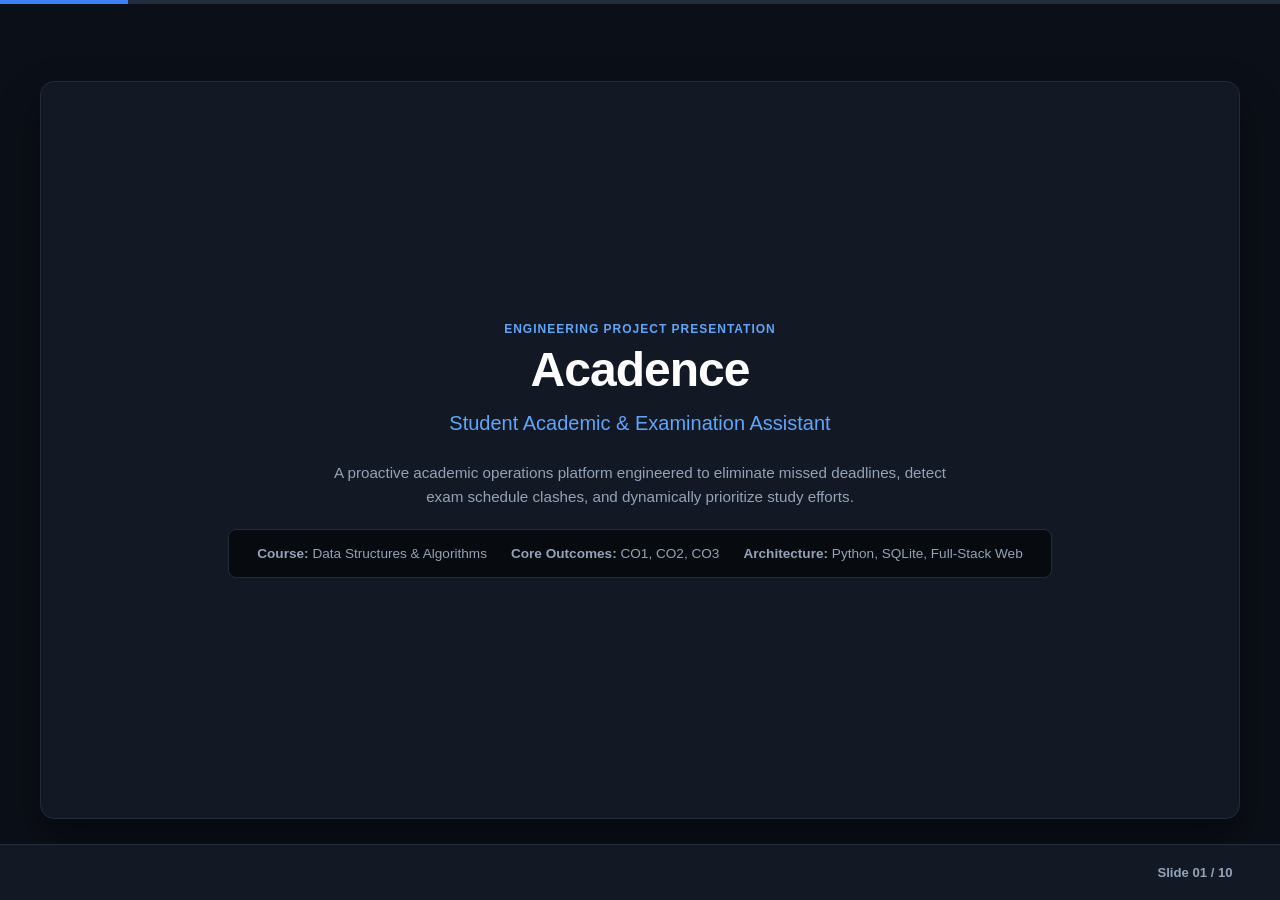
==== DSA-MicroProj.html @ 4ec6ca2e "Addition of PPT." ====
<!DOCTYPE html>
<html lang="en">
<head>
  <meta charset="UTF-8">
  <meta name="viewport" content="width=device-width, initial-scale=1.0">
  <title>Acadence Presentation | Student Academic & Examination Assistant</title>
  <style>
    :root {
      --bg: #0b0f17;
      --surface: #121924;
      --surface-border: #212c3d;
      --primary: #3b82f6;
      --primary-light: #60a5fa;
      --accent: #8b5cf6;
      --danger: #ef4444;
      --warning: #f59e0b;
      --success: #10b981;
      --text: #f1f5f9;
      --text-muted: #94a3b8;
      --text-dim: #64748b;
      --code-bg: #070a0f;
        --font-scale: 1.15; /* Increase this to scale everything up */
  --base-font-size: 1rem;
    }

    * {
      box-sizing: border-box;
      margin: 0;
      padding: 0;
      font-family: -apple-system, BlinkMacSystemFont, "Segoe UI", Roboto, Helvetica, Arial, sans-serif;
    }

    body {
      background-color: var(--bg);
      color: var(--text);
      overflow: hidden;
      height: 100vh;
      width: 100vw;
      display: flex;
      flex-direction: column;
      user-select: none;
    }

    /* Top Progress Bar */
    .progress-bar-container {
      width: 100%;
      height: 4px;
      background: var(--surface-border);
      position: fixed;
      top: 0;
      left: 0;
      z-index: 100;
    }
    .progress-bar {
      height: 100%;
      background: var(--primary);
      width: 10%;
      transition: width 0.3s ease;
    }

    /* Presentation Viewport */
    .deck-container {
      flex: 1;
      position: relative;
      display: flex;
      align-items: center;
      justify-content: center;
      padding: 40px 60px;
    }

    .slide {
      display: none;
      width: 100%;
      max-width: 1200px;
      height: 82vh;
      background: var(--surface);
      border: 1px solid var(--surface-border);
      border-radius: 14px;
      padding: 48px 56px;
      position: absolute;
      overflow-y: auto;
      box-shadow: 0 20px 40px rgba(0, 0, 0, 0.4);
      animation: fadeIn 0.25s ease forwards;
    }

    .slide.active {
      display: flex;
      flex-direction: column;
    }

    @keyframes fadeIn {
      from { opacity: 0; transform: translateY(8px); }
      to { opacity: 1; transform: translateY(0); }
    }

    /* Slide Header */
    .slide-tag {
      font-size: 0.75rem;
      font-weight: 700;
      color: var(--primary-light);
      text-transform: uppercase;
      letter-spacing: 1px;
      margin-bottom: 6px;
    }
    .slide-title {
      font-size: 1.85rem;
      font-weight: 700;
      color: #ffffff;
      letter-spacing: -0.5px;
      margin-bottom: 8px;
    }
    .slide-subtitle {
      font-size: 0.95rem;
      color: var(--text-muted);
      margin-bottom: 24px;
      line-height: 1.5;
    }

    .slide-body {
      flex: 1;
      display: flex;
      flex-direction: column;
      justify-content: center;
    }

    /* Grid Layouts */
    .grid-2 {
      display: grid;
      grid-template-columns: 1fr 1fr;
      gap: 24px;
    }
    .grid-3 {
      display: grid;
      grid-template-columns: repeat(3, 1fr);
      gap: 20px;
    }

    .card {
      background: rgba(255, 255, 255, 0.02);
      border: 1px solid var(--surface-border);
      border-radius: 10px;
      padding: 20px 24px;
    }
    .card-title {
      font-size: 1rem;
      font-weight: 600;
      color: #ffffff;
      margin-bottom: 10px;
    }
    .card-text {
      font-size: 0.86rem;
      color: var(--text-muted);
      line-height: 1.6;
    }

    /* Tables */
    table {
      width: 100%;
      border-collapse: collapse;
      font-size: 0.82rem;
      margin-top: 8px;
    }
    th, td {
      padding: 9px 12px;
      text-align: left;
      border-bottom: 1px solid var(--surface-border);
    }
    th {
      background: var(--code-bg);
      color: var(--primary-light);
      font-weight: 600;
      text-transform: uppercase;
      font-size: 0.72rem;
      letter-spacing: 0.5px;
    }
    tr:hover td { background: rgba(255, 255, 255, 0.02); }

    /* Code & Formulas */
    .formula-box {
      background: var(--code-bg);
      border: 1px solid var(--surface-border);
      border-left: 3px solid var(--primary);
      padding: 12px 18px;
      border-radius: 6px;
      font-family: ui-monospace, SFMono-Regular, Menlo, Monaco, Consolas, monospace;
      font-size: 0.85rem;
      color: var(--primary-light);
      margin: 12px 0;
    }

    .badge {
      display: inline-block;
      padding: 3px 8px;
      border-radius: 4px;
      font-size: 0.72rem;
      font-weight: 600;
      text-transform: uppercase;
      letter-spacing: 0.5px;
    }
    .badge-primary { background: rgba(59, 130, 246, 0.15); color: var(--primary-light); border: 1px solid rgba(59, 130, 246, 0.3); }
    .badge-danger { background: rgba(239, 68, 68, 0.15); color: var(--danger); border: 1px solid rgba(239, 68, 68, 0.3); }
    .badge-warning { background: rgba(245, 158, 11, 0.15); color: var(--warning); border: 1px solid rgba(245, 158, 11, 0.3); }
    .badge-success { background: rgba(16, 185, 129, 0.15); color: var(--success); border: 1px solid rgba(16, 185, 129, 0.3); }

    /* Bottom Control Bar */
    .controls-bar {
      height: 56px;
      background: var(--surface);
      border-top: 1px solid var(--surface-border);
      padding: 0 40px;
      display: flex;
      align-items: center;
      justify-content: space-between;
      position: fixed;
      bottom: 0;
      left: 0;
      right: 0;
      z-index: 90;
    }

    .key-hints {
      font-size: 0.78rem;
      color: var(--text-dim);
      display: flex;
      gap: 16px;
    }
    .kbd {
      background: var(--code-bg);
      border: 1px solid var(--surface-border);
      padding: 2px 6px;
      border-radius: 4px;
      color: var(--text-muted);
      font-family: monospace;
    }

    .nav-buttons {
      display: flex;
      align-items: center;
      gap: 12px;
    }

    .btn {
      background: var(--surface-border);
      border: 1px solid var(--surface-border);
      color: var(--text);
      padding: 6px 14px;
      border-radius: 6px;
      font-size: 0.8rem;
      font-weight: 500;
      cursor: pointer;
      transition: background 0.15s, border-color 0.15s;
    }
    .btn:hover { background: rgba(255, 255, 255, 0.1); border-color: var(--primary); }

    .slide-counter {
      font-size: 0.82rem;
      font-weight: 600;
      color: var(--text-muted);
      min-width: 90px;
      text-align: center;
    }

    /* Custom Title Slide Styling */
    .title-slide {
      text-align: center;
      justify-content: center;
      align-items: center;
    }
    .title-slide h1 {
      font-size: 3rem;
      font-weight: 800;
      color: #ffffff;
      letter-spacing: -1px;
      margin-bottom: 12px;
    }
    .title-slide .tagline {
      font-size: 1.25rem;
      color: var(--primary-light);
      margin-bottom: 24px;
      max-width: 800px;
      line-height: 1.4;
    }
    .title-slide .meta-box {
      background: var(--code-bg);
      border: 1px solid var(--surface-border);
      padding: 16px 28px;
      border-radius: 8px;
      font-size: 0.85rem;
      color: var(--text-muted);
      margin-top: 20px;
      display: inline-flex;
      gap: 24px;
    }
  </style>
</head>
<body>

  <!-- Top Progress Bar -->
  <div class="progress-bar-container">
    <div class="progress-bar" id="progressBar"></div>
  </div>

  <!-- Deck Viewport -->
  <div class="deck-container">

    <!-- SLIDE 1: Title Slide -->
    <div class="slide active title-slide" id="slide-1">
      <div class="slide-tag">Engineering Project Presentation</div>
      <h1>Acadence</h1>
      <p class="tagline">Student Academic & Examination Assistant</p>
      <p style="font-size: 0.95rem; color: var(--text-muted); max-width: 650px; line-height: 1.6;">
        A proactive academic operations platform engineered to eliminate missed deadlines, detect exam schedule clashes, and dynamically prioritize study efforts.
      </p>
      <div class="meta-box">
        <div><strong>Course:</strong> Data Structures & Algorithms</div>
        <div><strong>Core Outcomes:</strong> CO1, CO2, CO3</div>
        <div><strong>Architecture:</strong> Python, SQLite, Full-Stack Web</div>
      </div>
    </div>

    <!-- SLIDE 2: Problem Statement -->
    <div class="slide" id="slide-2">
      <div class="slide-tag">Slide 02 / 10 &bull; Context & Motivation</div>
      <h2 class="slide-title">The Problem: Academic Information Chaos</h2>
      <p class="slide-subtitle">Why traditional student management systems fail college students during crucial exam periods</p>

      <div class="slide-body">
        <div class="grid-2">
          <div class="card" style="border-left: 3px solid var(--danger);">
            <div class="card-title" style="color: var(--danger);">Real Student Pain Points</div>
            <ul style="padding-left: 18px; font-size: 0.86rem; color: var(--text-muted); line-height: 1.8;">
              <li><strong>Fragmented Schedules:</strong> Exam timetables arrive in PDF circulars, assignments in chat channels, and grades in disjointed portals.</li>
              <li><strong>Preventable Deadlines Missed:</strong> Students lose track of submission cut-offs amid concurrent project milestones.</li>
              <li><strong>Unchecked Schedule Clashes:</strong> Overlapping exam time slots go unnoticed until attendance day.</li>
              <li><strong>Reactive Cramming:</strong> Students realize which subjects are below passing threshold only after finals begin.</li>
            </ul>
          </div>

          <div class="card" style="border-left: 3px solid var(--warning);">
            <div class="card-title" style="color: var(--warning);">The Failure of Conventional Tools</div>
            <p class="card-text">
              Conventional college applications are <strong>passive databases</strong>: they allow administrators to record rows, but do nothing to guide student behavior.
            </p>
            <p class="card-text" style="margin-top: 12px;">
              Static to-do lists fail because they lack academic context—they cannot evaluate how an upcoming exam in a 48% average subject is far more critical than a homework task in a 90% subject.
            </p>
          </div>
        </div>
      </div>
    </div>

    <!-- SLIDE 3: The Solution -->
    <div class="slide" id="slide-3">
      <div class="slide-tag">Slide 03 / 10 &bull; Product Vision</div>
      <h2 class="slide-title">The Acadence Paradigm: Proactive Triage</h2>
      <p class="slide-subtitle">Transforming student software from a static record keeper to an intelligent academic operations engine</p>

      <div class="slide-body">
        <div class="grid-3" style="margin-bottom: 20px;">
          <div class="card" style="border-top: 3px solid var(--primary);">
            <div class="card-title">1. What Needs Attention?</div>
            <p class="card-text">
              Evaluates upcoming deadlines, exam proximity, and historical grades to isolate actual academic vulnerabilities.
            </p>
          </div>
          <div class="card" style="border-top: 3px solid var(--accent);">
            <div class="card-title">2. When Does It Need It?</div>
            <p class="card-text">
              Real-time countdown engine, schedule collision detector, and hourly urgency scaling for tasks due in &lt; 48 hours.
            </p>
          </div>
          <div class="card" style="border-top: 3px solid var(--success);">
            <div class="card-title">3. What Action to Take?</div>
            <p class="card-text">
              Deterministic Priority Engine provides an unambiguous daily study schedule with plain-language rationales.
            </p>
          </div>
        </div>

        <div class="card" style="background: var(--code-bg);">
          <div style="font-size: 0.88rem; font-weight: 600; color: #ffffff; margin-bottom: 6px;">Zero Opaque AI Claims: Deterministic & Explainable</div>
          <p style="font-size: 0.82rem; color: var(--text-muted); line-height: 1.5;">
            Every single recommendation, priority score, and study schedule in Acadence is computed using mathematically transparent formulas. Students and evaluators can verify exactly why any task has been prioritized.
          </p>
        </div>
      </div>
    </div>

    <!-- SLIDE 4: Dashboard & Countdown Engine -->
    <div class="slide" id="slide-4">
      <div class="slide-tag">Slide 04 / 10 &bull; Core Module 1</div>
      <h2 class="slide-title">Unified Dashboard & Examination Countdown</h2>
      <p class="slide-subtitle">An executive single-pane cockpit providing immediate operational clarity</p>

      <div class="slide-body">
        <div class="grid-2">
          <div>
            <div class="card" style="margin-bottom: 14px;">
              <div class="card-title">Live Countdown Engine</div>
              <p class="card-text">
                Continuously computes days, hours, and minutes to the closest scheduled examination. Escalates visual priority when an exam falls within 48 hours.
              </p>
            </div>
            <div class="card">
              <div class="card-title">Automated Clash Alert Banner</div>
              <p class="card-text">
                Instantly flags any detected examination schedule collisions with exact subject names and conflicting venues.
              </p>
            </div>
          </div>

          <div class="card">
            <div class="card-title">"What Should I Do Next?" Recommendation</div>
            <p class="card-text" style="margin-bottom: 12px;">
              Prominently displayed on login: highlights the top 3 highest-impact tasks determined by the priority engine.
            </p>
            <div class="formula-box">
              Example Output:<br>
              #1. Process Scheduling Lab Report (Operating Systems)<br>
              Rationale: Overdue by 24h &bull; Subject average vulnerable (53.5%) &bull; Exam in 8 days
            </div>
            <p class="card-text">
              Includes inline one-click status resolution and global Multi-Level Undo support.
            </p>
          </div>
        </div>
      </div>
    </div>

    <!-- SLIDE 5: Academic Planner -->
    <div class="slide" id="slide-5">
      <div class="slide-tag">Slide 05 / 10 &bull; Core Module 2</div>
      <h2 class="slide-title">Smart Academic Planner & Study Scheduler</h2>
      <p class="slide-subtitle">Multi-factor priority ranking and greedy knapsack-style study session planning</p>

      <div class="slide-body">
        <div class="card" style="margin-bottom: 16px;">
          <div class="card-title">Transparent Priority Scoring Formula</div>
          <div class="formula-box">
            Task Score = Urgency_Score + Priority_Weight + Subject_Vulnerability + Effort_Factor
          </div>
          <p class="card-text">
            &bull; <strong>Urgency:</strong> Overdue (&gt; 100 pts) &bull; &lt; 24h (90-75 pts) &bull; &lt; 48h (75-60 pts) &bull; &gt; 7 days (baseline)<br>
            &bull; <strong>Priority:</strong> Critical (40 pts), High (30 pts), Medium (20 pts), Low (10 pts)<br>
            &bull; <strong>Subject Vulnerability:</strong> Boost of up to +35 pts if student average in that subject is below the threshold (&lt; 60%)<br>
            &bull; <strong>Effort Factor:</strong> Quick-win boost (+15 pts) for deliverables requiring 1 to 3 hours
          </p>
        </div>

        <div class="card">
          <div class="card-title">Suggested Daily Study Scheduler</div>
          <p class="card-text">
            Students input available study hours (e.g. 3.5h). The engine greedily allocates the highest-ranked pending tasks fitting within that time budget, eliminating decision paralysis.
          </p>
        </div>
      </div>
    </div>

    <!-- SLIDE 6: Examination Management & Conflict Detection -->
    <div class="slide" id="slide-6">
      <div class="slide-tag">Slide 06 / 10 &bull; Core Module 3</div>
      <h2 class="slide-title">Examination Management & Collision Engine</h2>
      <p class="slide-subtitle">Interval overlap detection and FIFO Academic Service Request Queue</p>

      <div class="slide-body">
        <div class="grid-2">
          <div class="card">
            <div class="card-title">Algorithmic Conflict Detection</div>
            <p class="card-text">
              Performs pairwise interval checking for all scheduled examinations sharing an identical date.
            </p>
            <div class="formula-box">
              Overlap Condition:<br>
              max(start_1, start_2) &lt; min(end_1, end_2)
            </div>
            <p class="card-text">
              If true, the system flags an immediate schedule clash with exact colliding duration, venue, and subjects.
            </p>
          </div>

          <div class="card">
            <div class="card-title">FIFO Academic Request Queue (CO1)</div>
            <p class="card-text">
              Demonstrates First-Come, First-Served processing for administrative student requests (Hall ticket generation, grade re-evaluation, supplementary exams).
            </p>
            <ul style="padding-left: 18px; font-size: 0.84rem; color: var(--text-muted); line-height: 1.6; margin-top: 8px;">
              <li>Engineered using linked nodes with front and rear pointers.</li>
              <li>Strict O(1) enqueue and dequeue operations without array shifting.</li>
              <li>Visual track from FRONT (Exit) to REAR (Entry).</li>
            </ul>
          </div>
        </div>
      </div>
    </div>

    <!-- SLIDE 7: Performance Analyzer -->
    <div class="slide" id="slide-7">
      <div class="slide-tag">Slide 07 / 10 &bull; Core Module 4</div>
      <h2 class="slide-title">Academic Performance Analyzer</h2>
      <p class="slide-subtitle">Explainable decline detection and reverse target score calculation</p>

      <div class="slide-body">
        <div class="grid-2">
          <div class="card">
            <div class="card-title">Explainable Decline Detection</div>
            <p class="card-text">
              Evaluates chronological marks across quizzes, tests, and mid-terms per subject.
            </p>
            <ul style="padding-left: 18px; font-size: 0.84rem; color: var(--text-muted); line-height: 1.6; margin-top: 8px;">
              <li><strong>Sudden Drop:</strong> Flags warning if the latest score drops by &ge; 10% compared to previous assessment.</li>
              <li><strong>Negative Trajectory:</strong> Flags warning if 3 consecutive assessments exhibit a downward trend.</li>
              <li>Prevents surprises before final university grading.</li>
            </ul>
          </div>

          <div class="card">
            <div class="card-title">Reverse Target Score Calculator</div>
            <p class="card-text">
              Given existing weighted marks, determines the exact score needed on an upcoming exam to achieve a target average.
            </p>
            <div class="formula-box">
              Score_Req = [Target * W_total - Current_Weighted_Pts] / W_upcoming
            </div>
            <p class="card-text">
              Validates mathematical feasibility: alerts student if target is already secured or if it exceeds the maximum possible 100% ceiling.
            </p>
          </div>
        </div>
      </div>
    </div>

    <!-- SLIDE 8: Academic Rescue Mode -->
    <div class="slide" id="slide-8">
      <div class="slide-tag">Slide 08 / 10 &bull; Flagship Innovation</div>
      <h2 class="slide-title">Flagship: Academic Rescue Mode</h2>
      <p class="slide-subtitle">An automated emergency triage engine designed for high-stress finals periods</p>

      <div class="slide-body">
        <div class="grid-2" style="margin-bottom: 16px;">
          <div class="card" style="border-left: 4px solid var(--danger);">
            <div class="card-title" style="color: var(--danger);">Academic Crisis Index (0 to 100)</div>
            <p class="card-text">
              Synthesizes emergency risk metrics: overdue count, tasks due in &lt; 48 hours, subjects below threshold (&lt; 60%), and exams within 10 days.
            </p>
            <div style="margin-top: 10px; font-size: 0.85rem;">
              <span class="badge badge-danger">Severe Pressure (&ge; 70)</span>
              <span class="badge badge-warning">Moderate Warning (&ge; 40)</span>
              <span class="badge badge-success">Stable (&lt; 40)</span>
            </div>
          </div>

          <div class="card">
            <div class="card-title">Emergency Triage Scoring Formula</div>
            <div class="formula-box" style="margin: 6px 0;">
              Rescue Score = Urgency * 0.45 + Vulnerability * 0.35 + Priority * 0.15 + QuickWin * 0.05
            </div>
            <p class="card-text">
              Heavily penalizes overdue tasks and subjects at risk of failing, while providing a slight boost to low-effort quick wins.
            </p>
          </div>
        </div>

        <div class="card" style="background: var(--code-bg);">
          <div class="card-title">One-Click Resolution with Real-Time Recalculation</div>
          <p class="card-text">
            Students click "Mark Completed & Recalculate" on recommendation #1. The engine instantly recalculates all task scores and re-ranks remaining tasks in real time without a page refresh.
          </p>
        </div>
      </div>
    </div>

    <!-- SLIDE 9: DSA Core Architecture -->
    <div class="slide" id="slide-9">
      <div class="slide-tag">Slide 09 / 10 &bull; Technical Excellence</div>
      <h2 class="slide-title">DSA-Powered Core: Course Outcome Mapping</h2>
      <p class="slide-subtitle">Production features engineered directly with custom manual Data Structures and Algorithms</p>

      <div class="slide-body">
        <table>
          <thead>
            <tr>
              <th>Course Outcome</th>
              <th>Data Structure / Algorithm</th>
              <th>Complexity</th>
              <th>Real-World Role in Acadence</th>
            </tr>
          </thead>
          <tbody>
            <tr>
              <td><strong>CO1: Linear Structures</strong></td>
              <td>Custom LIFO Stack (`data_structures/stack.py`)</td>
              <td>O(1) Push / Pop / Peek</td>
              <td>Multi-Level Undo Engine reverting task mutations and deletions</td>
            </tr>
            <tr>
              <td><strong>CO1: Linear Structures</strong></td>
              <td>Custom FIFO Queue (`data_structures/queue.py`)</td>
              <td>O(1) Enqueue / Dequeue</td>
              <td>Academic Service Request pipeline using front/rear linked nodes</td>
            </tr>
            <tr>
              <td><strong>CO2: Linked Lists</strong></td>
              <td>Custom Singly Linked List (`data_structures/linked_list.py`)</td>
              <td>O(1) Head Insert &bull; O(n) Search</td>
              <td>In-memory active task registry demonstrating dynamic node allocation</td>
            </tr>
            <tr>
              <td><strong>CO3: Searching</strong></td>
              <td>Manual Binary Search (`algorithms/searching.py`)</td>
              <td>O(log n)</td>
              <td>Fast lookup across pre-sorted exam dates and merit rankings</td>
            </tr>
            <tr>
              <td><strong>CO3: Sorting</strong></td>
              <td>Merge Sort, Insertion Sort, Bubble Sort</td>
              <td>O(n log n) &bull; O(n^2)</td>
              <td>Multi-criteria sorting for tasks, deadlines, and assessment scores</td>
            </tr>
          </tbody>
        </table>
      </div>
    </div>

    <!-- SLIDE 10: Performance Benchmarks & Conclusion -->
    <div class="slide" id="slide-10">
      <div class="slide-tag">Slide 10 / 10 &bull; Verification & Conclusion</div>
      <h2 class="slide-title">DSA Performance Lab & Engineering Summary</h2>
      <p class="slide-subtitle">Empirical validation on scaling datasets and why Acadence stands out as a product</p>

      <div class="slide-body">
        <div class="grid-2" style="margin-bottom: 16px;">
          <div class="card">
            <div class="card-title">Empirical Benchmarking (N = 100 to 5,000)</div>
            <ul style="padding-left: 18px; font-size: 0.84rem; color: var(--text-muted); line-height: 1.7;">
              <li><strong>Storage (CO2):</strong> Linked List head insertion is <strong>10x to 30x faster</strong> than array insertion because of O(1) pointer updates vs O(n) memory shifting.</li>
              <li><strong>Searching (CO3):</strong> Binary Search executes in <strong>&lt; 14 comparisons</strong> at N=5000, achieving a 50x+ empirical speedup over linear traversal.</li>
              <li><strong>Sorting (CO3):</strong> Merge Sort O(n log n) maintains predictable efficiency as N scales.</li>
            </ul>
          </div>

          <div class="card">
            <div class="card-title">Production Quality & Portability</div>
            <ul style="padding-left: 18px; font-size: 0.84rem; color: var(--text-muted); line-height: 1.7;">
              <li><strong>Zero External Dependencies:</strong> Full-stack server runs on standard Python 3 (`http.server` & `sqlite3`).</li>
              <li><strong>Automated Test Coverage:</strong> 9 unit test suites passing in 0.01s.</li>
              <li><strong>Persistent Database:</strong> SQLite schema with one-click demo data reset.</li>
              <li><strong>Dual Frontend:</strong> Full-Stack Web UI + Streamlit interface.</li>
            </ul>
          </div>
        </div>

        <div class="card" style="text-align: center; background: rgba(59, 130, 246, 0.08); border-color: rgba(59, 130, 246, 0.3);">
          <div style="font-size: 1.05rem; font-weight: 700; color: #ffffff;">Acadence: Academic Productivity Grounded in Algorithmic Rigor</div>
          <p style="font-size: 0.84rem; color: var(--text-muted); margin-top: 4px;">Ready for project defense, live evaluation, and real-world student deployment.</p>
        </div>
      </div>
    </div>

  </div>

  <!-- Bottom Control Bar -->
  <footer class="controls-bar">
    <div class="key-hints">
      <!-- <span><span class="kbd">&larr;</span> / <span class="kbd">&rarr;</span> Navigate</span>
      <span><span class="kbd">Space</span> Next</span>
      <span><span class="kbd">F</span> Toggle Fullscreen</span> -->
    </div>

    <div class="nav-buttons">
      <!-- <button class="btn" onclick="prevSlide()">&larr; Prev</button> -->
      <div class="slide-counter" id="slideCounter" >Slide 01 / 10</div>
      <!-- <button class="btn" onclick="nextSlide()">Next &rarr;</button> -->
      <!-- <button class="btn" id="btnFullscreen" onclick="toggleFullscreen()">Fullscreen (F)</button> -->
    </div>
  </footer>

  <script>
    let currentSlide = 1;
    const totalSlides = 10;

    function updateSlide() {
      // Hide all slides
      document.querySelectorAll('.slide').forEach((s, idx) => {
        s.classList.toggle('active', idx + 1 === currentSlide);
      });

      // Update counter
      document.getElementById('slideCounter').textContent = `Slide ${String(currentSlide).padStart(2, '0')} / ${String(totalSlides).padStart(2, '0')}`;

      // Update top progress bar
      const progressPct = (currentSlide / totalSlides) * 100;
      document.getElementById('progressBar').style.width = `${progressPct}%`;
    }

    function nextSlide() {
      if (currentSlide < totalSlides) {
        currentSlide++;
        updateSlide();
      }
    }

    function prevSlide() {
      if (currentSlide > 1) {
        currentSlide--;
        updateSlide();
      }
    }

    function toggleFullscreen() {
      if (!document.fullscreenElement) {
        document.documentElement.requestFullscreen().catch((err) => {
          console.warn(`Fullscreen request failed: ${err.message}`);
        });
      } else {
        if (document.exitFullscreen) {
          document.exitFullscreen();
        }
      }
    }

    // Keyboard Navigation
    document.addEventListener('keydown', (e) => {
      // Toggle Fullscreen with 'f' or 'F'
      if (e.key === 'f' || e.key === 'F') {
        toggleFullscreen();
        return;
      }

      // Navigate Right / Next
      if (e.key === 'ArrowRight' || e.key === 'ArrowDown' || e.key === 'PageDown' || e.key === ' ') {
        e.preventDefault();
        nextSlide();
        return;
      }

      // Navigate Left / Prev
      if (e.key === 'ArrowLeft' || e.key === 'ArrowUp' || e.key === 'PageUp' || e.key === 'Backspace') {
        e.preventDefault();
        prevSlide();
        return;
      }

      // Home & End
      if (e.key === 'Home') {
        currentSlide = 1;
        updateSlide();
      } else if (e.key === 'End') {
        currentSlide = totalSlides;
        updateSlide();
      }
    });

    // Initialize
    updateSlide();
  </script>
</body>
</html>
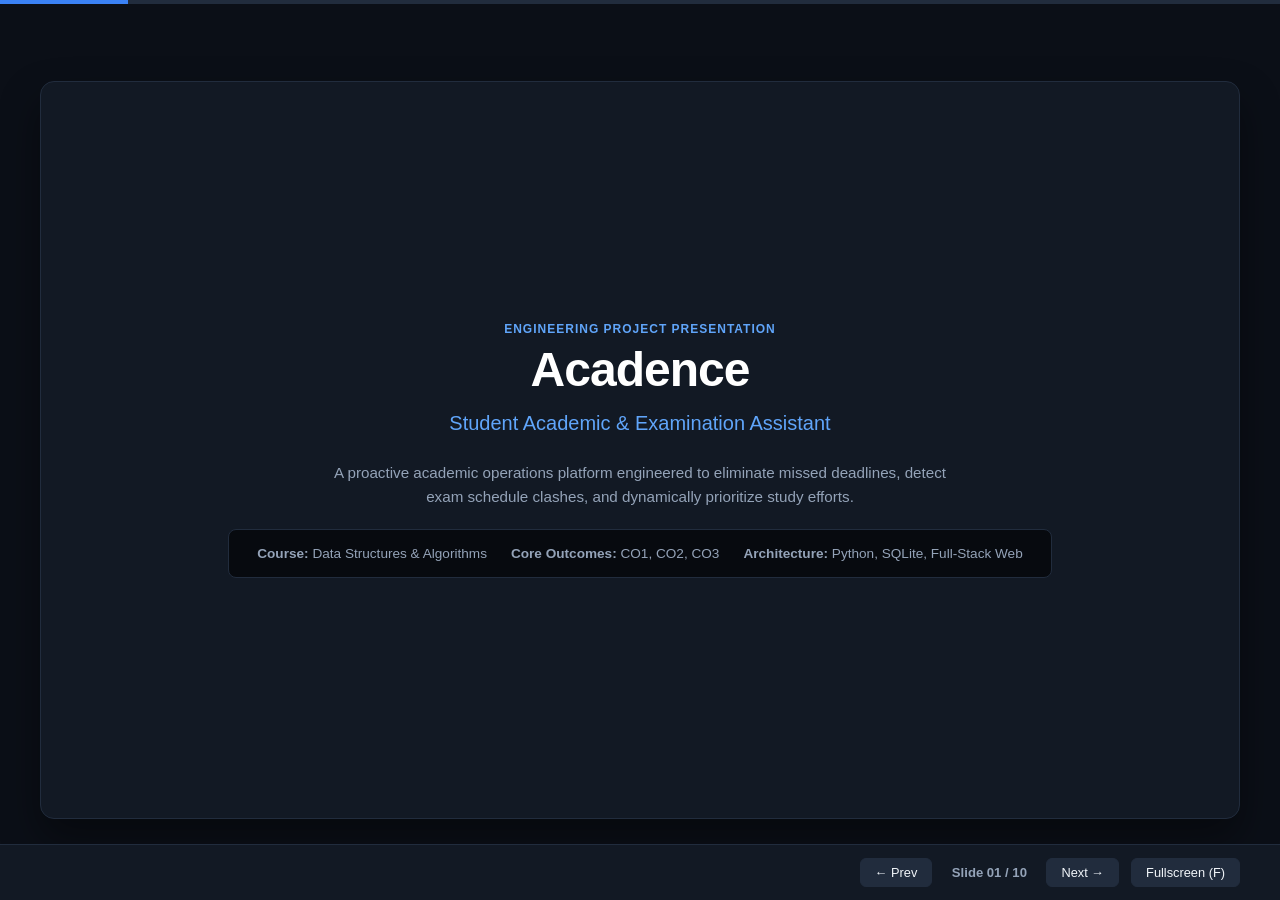
==== commit b87b00f6: "Addition of sec counter and change in PPT." ====
--- a/DSA-MicroProj.html
+++ b/DSA-MicroProj.html
@@ -621,37 +621,41 @@
       </div>
     </div>
 
-    <!-- SLIDE 10: Performance Benchmarks & Conclusion -->
+    <!-- SLIDE 10: Future Scope & Conclusion -->
     <div class="slide" id="slide-10">
-      <div class="slide-tag">Slide 10 / 10 &bull; Verification & Conclusion</div>
-      <h2 class="slide-title">DSA Performance Lab & Engineering Summary</h2>
-      <p class="slide-subtitle">Empirical validation on scaling datasets and why Acadence stands out as a product</p>
+      <div class="slide-tag">Slide 10 / 10 &bull; Roadmap & Conclusion</div>
+      <h2 class="slide-title">Future Scope & Conclusion</h2>
+      <p class="slide-subtitle">Expanding Acadence from an algorithmic microproject into an institutional student platform</p>
 
       <div class="slide-body">
         <div class="grid-2" style="margin-bottom: 16px;">
           <div class="card">
-            <div class="card-title">Empirical Benchmarking (N = 100 to 5,000)</div>
+            <div class="card-title">Institutional Integration & Scalability</div>
             <ul style="padding-left: 18px; font-size: 0.84rem; color: var(--text-muted); line-height: 1.7;">
-              <li><strong>Storage (CO2):</strong> Linked List head insertion is <strong>10x to 30x faster</strong> than array insertion because of O(1) pointer updates vs O(n) memory shifting.</li>
-              <li><strong>Searching (CO3):</strong> Binary Search executes in <strong>&lt; 14 comparisons</strong> at N=5000, achieving a 50x+ empirical speedup over linear traversal.</li>
-              <li><strong>Sorting (CO3):</strong> Merge Sort O(n log n) maintains predictable efficiency as N scales.</li>
+              <li><strong>LMS Sync (Canvas & Moodle):</strong> Automated ingestion of assignment due dates, exam schedules, and grade book entries via REST APIs.</li>
+              <li><strong>Distributed Queue Processing:</strong> Extending FIFO and priority queues to multi-node job schedulers for campus-wide study dispatch.</li>
+              <li><strong>Holistic Attendance Triage:</strong> Combining marks predictions with minimum attendance threshold warnings across subjects.</li>
             </ul>
           </div>
 
           <div class="card">
-            <div class="card-title">Production Quality & Portability</div>
+            <div class="card-title">User Experience & Real-Time Sync</div>
             <ul style="padding-left: 18px; font-size: 0.84rem; color: var(--text-muted); line-height: 1.7;">
-              <li><strong>Zero External Dependencies:</strong> Full-stack server runs on standard Python 3 (`http.server` & `sqlite3`).</li>
-              <li><strong>Automated Test Coverage:</strong> 9 unit test suites passing in 0.01s.</li>
-              <li><strong>Persistent Database:</strong> SQLite schema with one-click demo data reset.</li>
-              <li><strong>Dual Frontend:</strong> Full-Stack Web UI + Streamlit interface.</li>
+              <li><strong>Cross-Platform Mobile App:</strong> React Native / Flutter client with local offline database sync and background push alerts.</li>
+              <li><strong>Collaborative Study Circles:</strong> Peer study group queue where tasks and revision resources are balanced cooperatively.</li>
+              <li><strong>Expanded What-If Analytics:</strong> Multi-semester CGPA forecasting and degree-level graduation trajectory simulations.</li>
             </ul>
           </div>
         </div>
 
-        <div class="card" style="text-align: center; background: rgba(59, 130, 246, 0.08); border-color: rgba(59, 130, 246, 0.3);">
-          <div style="font-size: 1.05rem; font-weight: 700; color: #ffffff;">Acadence: Academic Productivity Grounded in Algorithmic Rigor</div>
-          <p style="font-size: 0.84rem; color: var(--text-muted); margin-top: 4px;">Ready for project defense, live evaluation, and real-world student deployment.</p>
+        <div class="card" style="text-align: center; background: rgba(59, 130, 246, 0.08); border-color: rgba(59, 130, 246, 0.3); padding: 22px;">
+          <div style="font-size: 1.25rem; font-weight: 700; color: #ffffff; letter-spacing: 0.5px;">Thank You</div>
+          <p style="font-size: 0.88rem; color: var(--text-muted); margin: 6px 0 0 0;">
+            Acadence demonstrates that rigorous linear and non-linear data structures directly empower practical, student-centric academic productivity.
+          </p>
+          <div style="margin-top: 10px; font-size: 0.82rem; color: var(--primary); font-weight: 600;">
+            Open for Questions &bull; Evaluation & Discussion
+          </div>
         </div>
       </div>
     </div>
@@ -667,10 +671,10 @@
     </div>
 
     <div class="nav-buttons">
-      <!-- <button class="btn" onclick="prevSlide()">&larr; Prev</button> -->
+      <button class="btn" onclick="prevSlide()">&larr; Prev</button>
       <div class="slide-counter" id="slideCounter" >Slide 01 / 10</div>
-      <!-- <button class="btn" onclick="nextSlide()">Next &rarr;</button> -->
-      <!-- <button class="btn" id="btnFullscreen" onclick="toggleFullscreen()">Fullscreen (F)</button> -->
+      <button class="btn" onclick="nextSlide()">Next &rarr;</button>
+      <button class="btn" id="btnFullscreen" onclick="toggleFullscreen()">Fullscreen (F)</button>
     </div>
   </footer>
 
